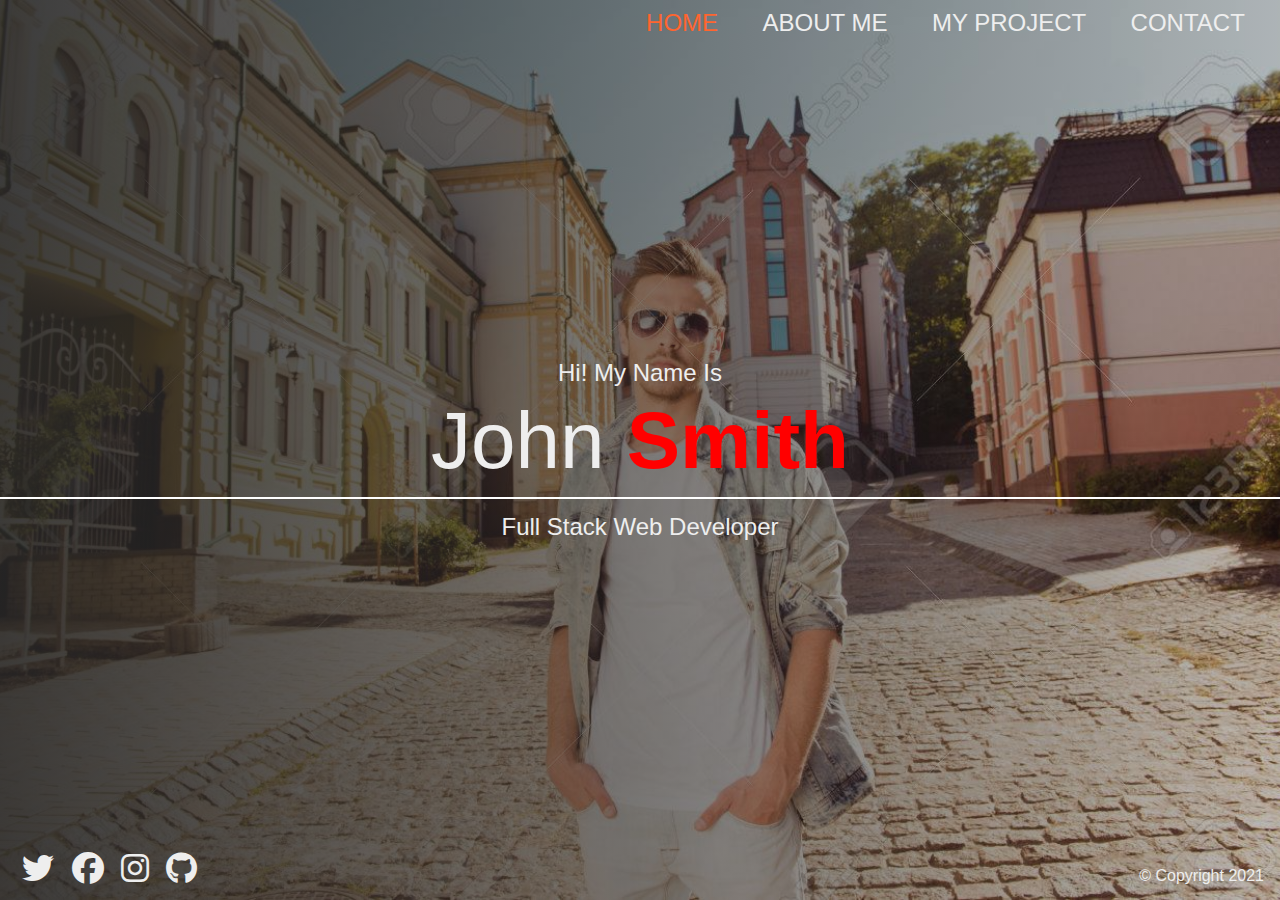
==== index.html @ e24958b9 "first commit" ====
<!DOCTYPE html>
<html lang="en">
  <head>
    <meta charset="UTF-8" />
    <meta http-equiv="X-UA-Compatible" content="IE=edge" />
    <meta name="viewport" content="width=device-width, initial-scale=1.0" />
    <title>SASS Website</title>
    <link rel="stylesheet" href="./css/main.css" />
    <link
      rel="stylesheet"
      href="https://cdnjs.cloudflare.com/ajax/libs/font-awesome/6.1.1/css/all.min.css"
      integrity="sha512-KfkfwYDsLkIlwQp6LFnl8zNdLGxu9YAA1QvwINks4PhcElQSvqcyVLLD9aMhXd13uQjoXtEKNosOWaZqXgel0g=="
      crossorigin="anonymous"
      referrerpolicy="no-referrer"
    />
  </head>
  <body>
    <div class="home-bgImg-container">
      <nav class="nav">
        <ul class="nav__list">
          <li class="nav__item">
            <a href="index.html" class="nav__link nav__link--active">Home</a>
          </li>
          <li class="nav__item">
            <a href="about.html" class="nav__link">About Me</a>
          </li>
          <li class="nav__item">
            <a href="projects.html" class="nav__link">My Project</a>
          </li>
          <li class="nav__item">
            <a href="contact.html" class="nav__link">Contact</a>
          </li>
        </ul>
      </nav>

      <!-- HOME MAIN -->
      <main class="home">
        <h2>Hi! My Name Is</h2>
        <h1 class="home__name">
          John <span class="home__name--last">Smith</span>
        </h1>
        <h2>Full Stack Web Developer</h2>
      </main>

      <!-- HOME FOOTER -->
      <footer class="horizontal">
        <div class="social-icons">
          <a href="#">
            <i class="fab fa-twitter fa-2x"></i>
          </a>
          <a href="#">
            <i class="fab fa-facebook fa-2x"></i>
          </a>
          <a href="#">
            <i class="fab fa-instagram fa-2x"></i>
          </a>
          <a href="#">
            <i class="fab fa-github fa-2x"></i>
          </a>
        </div>
        <div class="copyright">&copy; Copyright 2021</div>
      </footer>
    </div>
  </body>
</html>
---- css/main.css ----
@import url(https://cdnjs.cloudflare.com/ajax/libs/font-awesome/6.1.1/css/all.min.css);
* {
  margin: 0;
  padding: 0;
  box-sizing: border-box;
}

.about-bgImg-container {
  height: 50vh;
  width: 100%;
  background: linear-gradient(to right, rgba(39, 39, 39, 0.9), rgba(39, 39, 39, 0.3)), url("../../img/model-1.jpg");
  background-position: center center;
  background-size: cover;
  display: flex;
  flex-direction: column;
  justify-content: space-between;
}
.about-bgImg-container .about__bio-image {
  text-align: center;
}
.about-bgImg-container .about__bio-image h2 {
  font-size: 3rem;
  color: #ff652f;
}
.about-bgImg-container .about__bio-image p {
  font-size: 1.2rem;
  margin: 2rem;
}

.about__container {
  width: 70vw;
  margin: 2rem auto;
}
.about .about__job {
  margin: 1rem;
  background: #414141;
  padding: 1rem;
  border-bottom: 5px solid #ff652f;
}
.about .about__job h2,
.about .about__job h3 {
  margin: 0.5rem 0;
}
.about .about__job h6 {
  margin: 0.3rem 0;
}

.contact-bgImg-container {
  height: 100vh;
  width: 100%;
  background: linear-gradient(to right, rgba(39, 39, 39, 0.9), rgba(39, 39, 39, 0.3)), url("../../img/model-1.jpg");
  background-position: center center;
  background-size: cover;
}
.contact-bgImg-container nav {
  height: 40vh;
}

.contact {
  height: 40vh;
  display: flex;
  flex-direction: column;
  justify-content: center;
  text-align: center;
}
.contact h2 {
  font-size: 3rem;
  margin-bottom: 2rem;
}
.contact__list {
  display: flex;
  flex-direction: column;
  flex-wrap: wrap;
  justify-content: center;
  align-items: center;
  gap: 2.5rem;
  font-size: 1.5rem;
}
.contact .text-secondary {
  color: #ff652f;
}

.home-bgImg-container {
  height: 100vh;
  width: 100%;
  background: linear-gradient(to right, rgba(39, 39, 39, 0.9), rgba(39, 39, 39, 0.3)), url("../../img/model-1.jpg");
  background-position: center center;
  background-size: cover;
}

.home {
  height: 80vh;
  display: flex;
  flex-direction: column;
  justify-content: center;
  text-align: center;
}
.home__name {
  font-size: 5rem;
  padding: 1rem;
  margin-bottom: 1rem;
  border-bottom: 2px solid white;
}
.home__name--last {
  color: red;
  font-weight: 700;
}

.project-bgImg-container {
  height: 40vh;
  width: 100%;
  background: linear-gradient(to right, rgba(39, 39, 39, 0.9), rgba(39, 39, 39, 0.3)), url("../../img/model-1.jpg");
  background-position: center center;
  background-size: cover;
  display: flex;
  flex-direction: column;
  justify-content: space-between;
}
.project-bgImg-container .projects__bio-image {
  text-align: center;
  margin-bottom: 0.5rem;
}

.projects__items {
  width: 100%;
  display: flex;
  flex-wrap: wrap;
  justify-content: center;
  padding: 2rem 5rem;
  gap: 1rem 0rem;
}
.projects__item {
  width: 100%;
  cursor: pointer;
  border-bottom: 5px solid #ff652f;
  position: relative;
}
.projects__item img {
  width: 100%;
}
.projects__item::after {
  content: "";
  height: 100%;
  width: 100%;
  background-color: #ff652f;
  position: absolute;
  left: 0;
  opacity: 0;
  transition: all 0.5s;
}
.projects__item:hover::after {
  opacity: 0.7;
}

.link-style a, footer.middle a, footer.vertical .social-icons a, footer.horizontal a {
  padding: 0.4rem;
  transition: all 1s;
}
.link-style a:hover, footer.middle a:hover, footer.vertical .social-icons a:hover, footer.horizontal a:hover {
  color: #ff652f;
}

footer.horizontal {
  height: 10vh;
  display: flex;
  justify-content: space-between;
  align-items: flex-end;
  padding: 1rem;
}

footer.vertical {
  display: flex;
  justify-content: space-between;
  align-items: flex-end;
  padding: 2rem;
  margin-bottom: 1rem;
}
footer.vertical .social-icons {
  display: flex;
  flex-direction: column;
  position: fixed;
  bottom: 1rem;
}
footer.vertical .copyright {
  position: fixed;
  bottom: 1rem;
  right: 3rem;
  transform: rotate(90deg) translate(-3rem, -5rem);
}

footer.middle {
  height: 20vh;
  display: flex;
  flex-direction: column;
  justify-content: flex-start;
  align-items: center;
  padding: 1rem;
  gap: 1rem;
}

.nav {
  padding: 1rem;
  height: 10vh;
}
.nav__list {
  text-align: right;
}
.nav__item {
  display: inline;
  padding: 1rem;
}
.nav__link {
  font-size: 1rem;
  text-transform: uppercase;
  transition: all 1s;
  font-weight: 500;
}
.nav__link:hover {
  color: blue;
}
.nav__link--active {
  color: #ff652f;
}

@media screen and (min-width: 0px) {
  .nav {
    padding: 0.5rem;
  }
  .nav__list {
    text-align: center;
  }
  .nav__item {
    padding-right: 0.7rem;
  }
  .nav .nav__link {
    font-size: 0.9rem;
  }

  .contact h2 {
    font-size: 2rem;
    margin-bottom: 1rem;
  }
  .contact__list {
    gap: 2rem 1.2rem;
    font-size: 1.2rem;
  }
}
@media screen and (min-width: 576px) {
  .nav {
    padding: 0.7rem;
  }
  .nav__list {
    text-align: right;
  }
  .nav__item {
    padding-right: 1rem;
  }
  .nav .nav__link {
    font-size: 1rem;
  }

  .contact h2 {
    font-size: 2.5rem;
    margin-bottom: 1.5rem;
  }
  .contact__list {
    gap: 2.5rem 2rem;
    font-size: 1.5rem;
  }
}
@media screen and (min-width: 768px) {
  .nav__item {
    padding-right: 1.3rem;
  }
  .nav .nav__link {
    font-size: 1.3rem;
  }

  .projects__item {
    width: 100%;
  }
}
@media screen and (min-width: 1024px) {
  .nav__item {
    padding-right: 1.5rem;
  }
  .nav .nav__link {
    font-size: 1.5rem;
  }

  .projects__item {
    width: 50%;
  }

  .contact__list {
    flex-direction: row;
  }
}
@media screen and (min-width: 1600px) {
  .projects__item {
    width: 33%;
  }
}
body {
  font-family: "Segoe UI", Tahoma, Geneva, Verdana, sans-serif;
  line-height: 1;
  color: #eee;
  background-color: #272727;
  height: 100vh;
}

a {
  text-decoration: none;
  color: #eee;
}

h1,
h2,
h3 {
  font-weight: 400;
}

/*# sourceMappingURL=main.css.map */
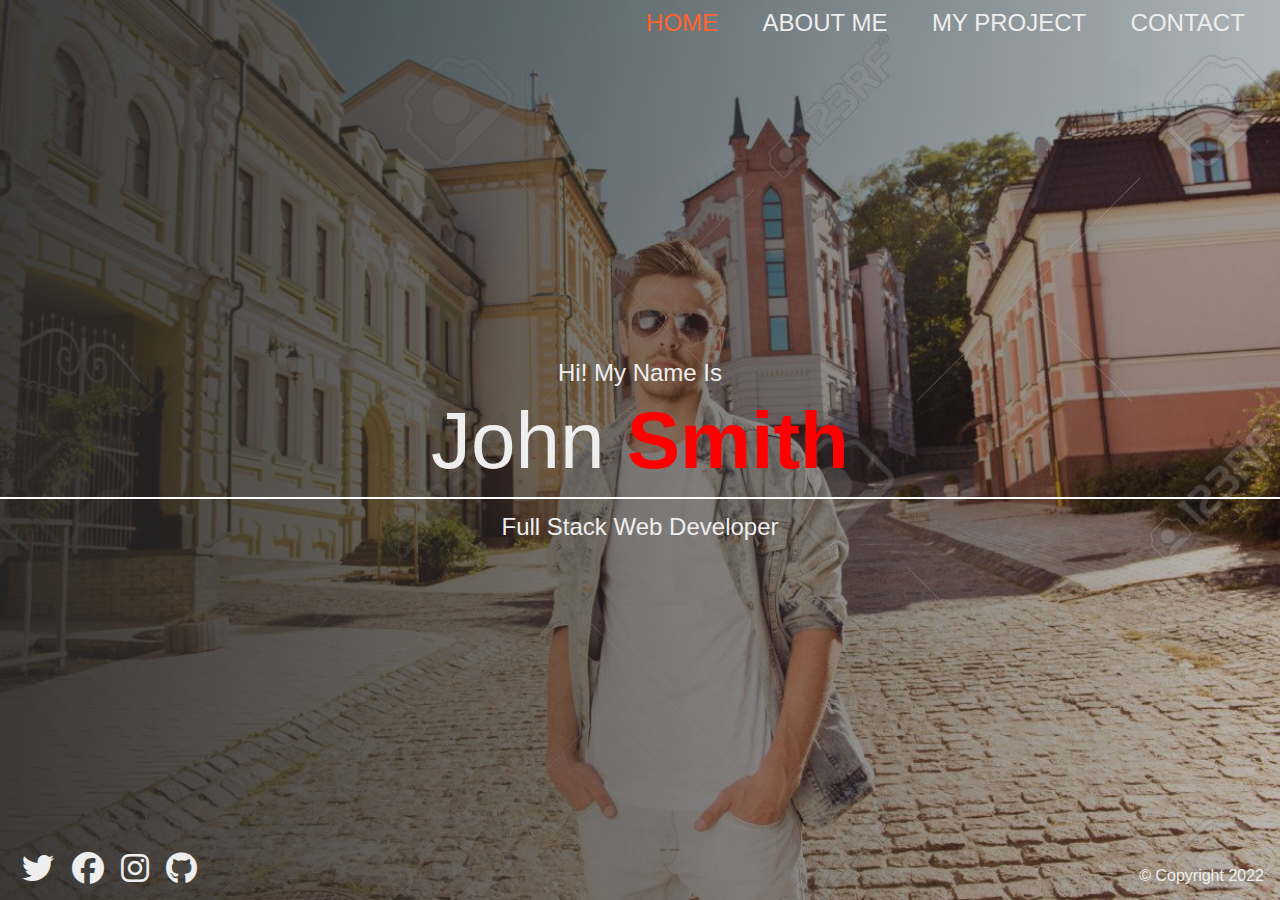
==== commit e0e79c57: "index.html updated." ====
--- a/index.html
+++ b/index.html
@@ -58,7 +58,7 @@
             <i class="fab fa-github fa-2x"></i>
           </a>
         </div>
-        <div class="copyright">&copy; Copyright 2021</div>
+        <div class="copyright">&copy; Copyright 2022</div>
       </footer>
     </div>
   </body>
